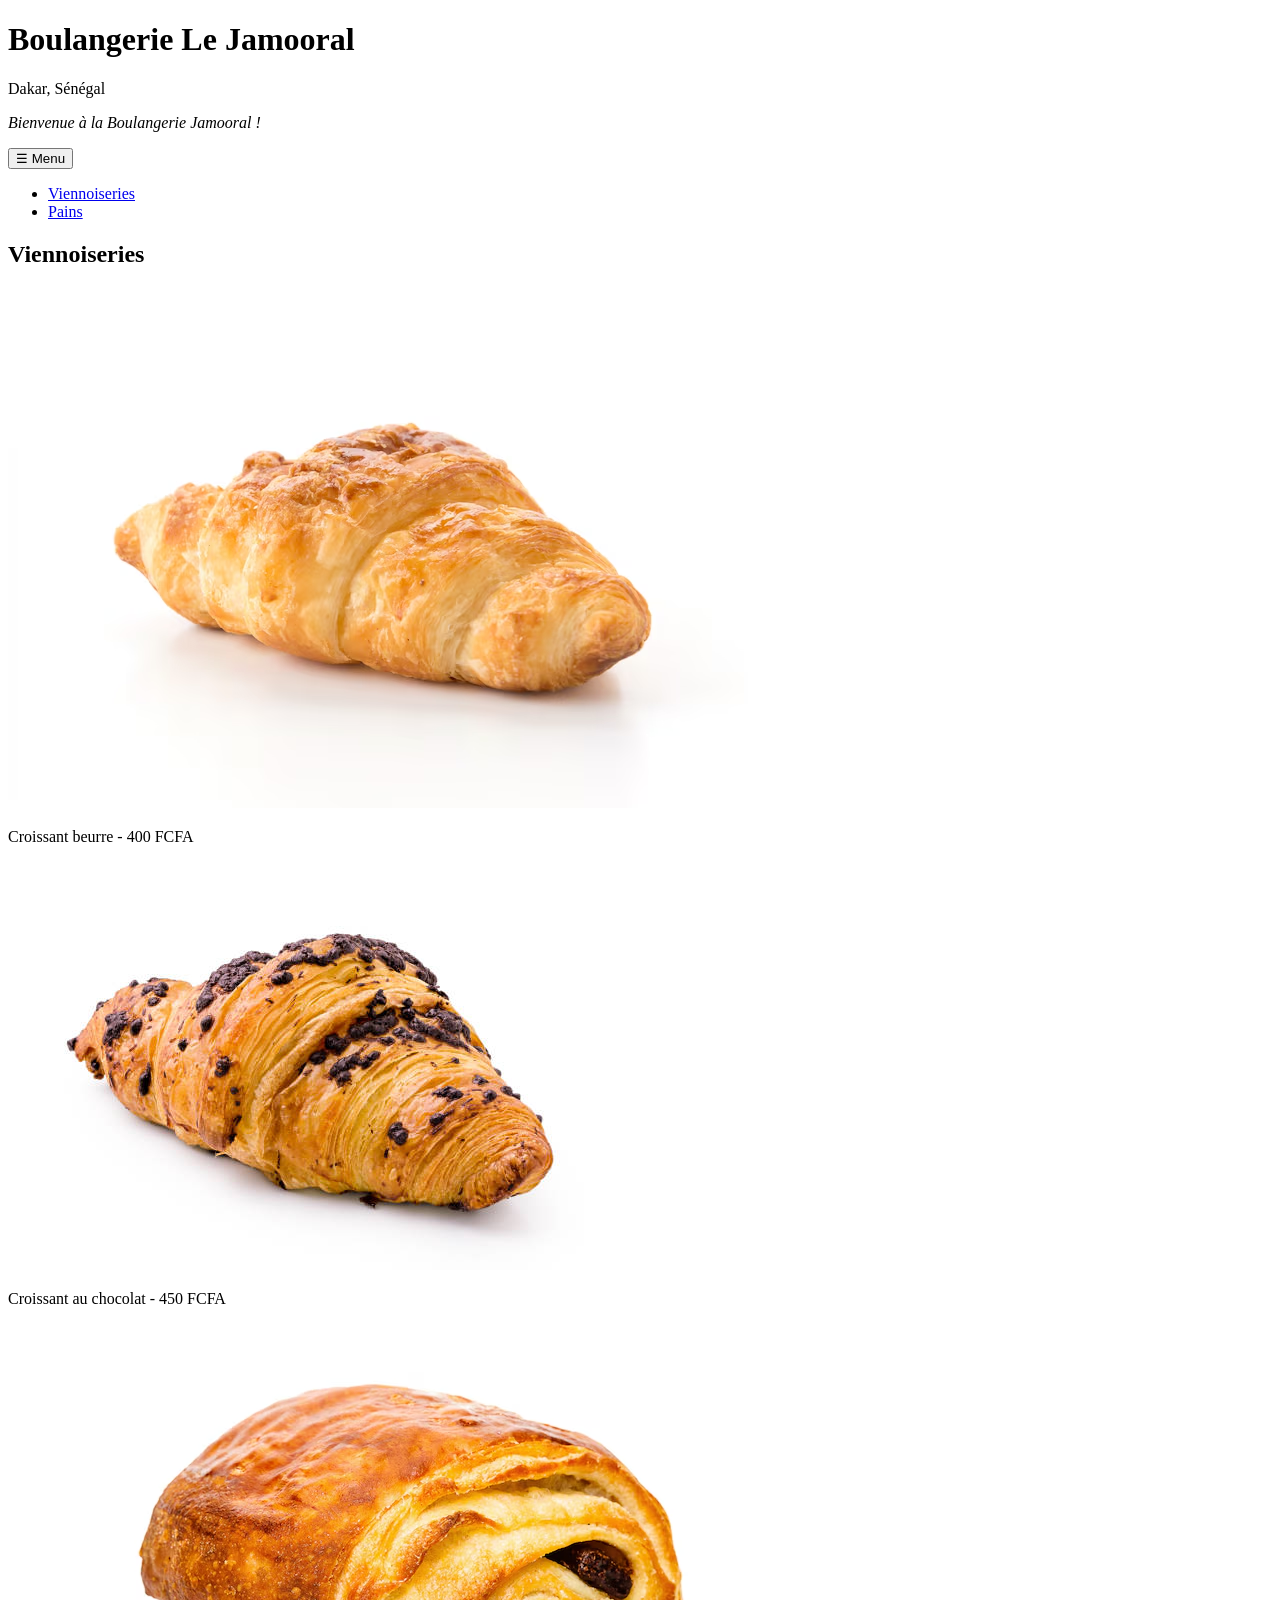
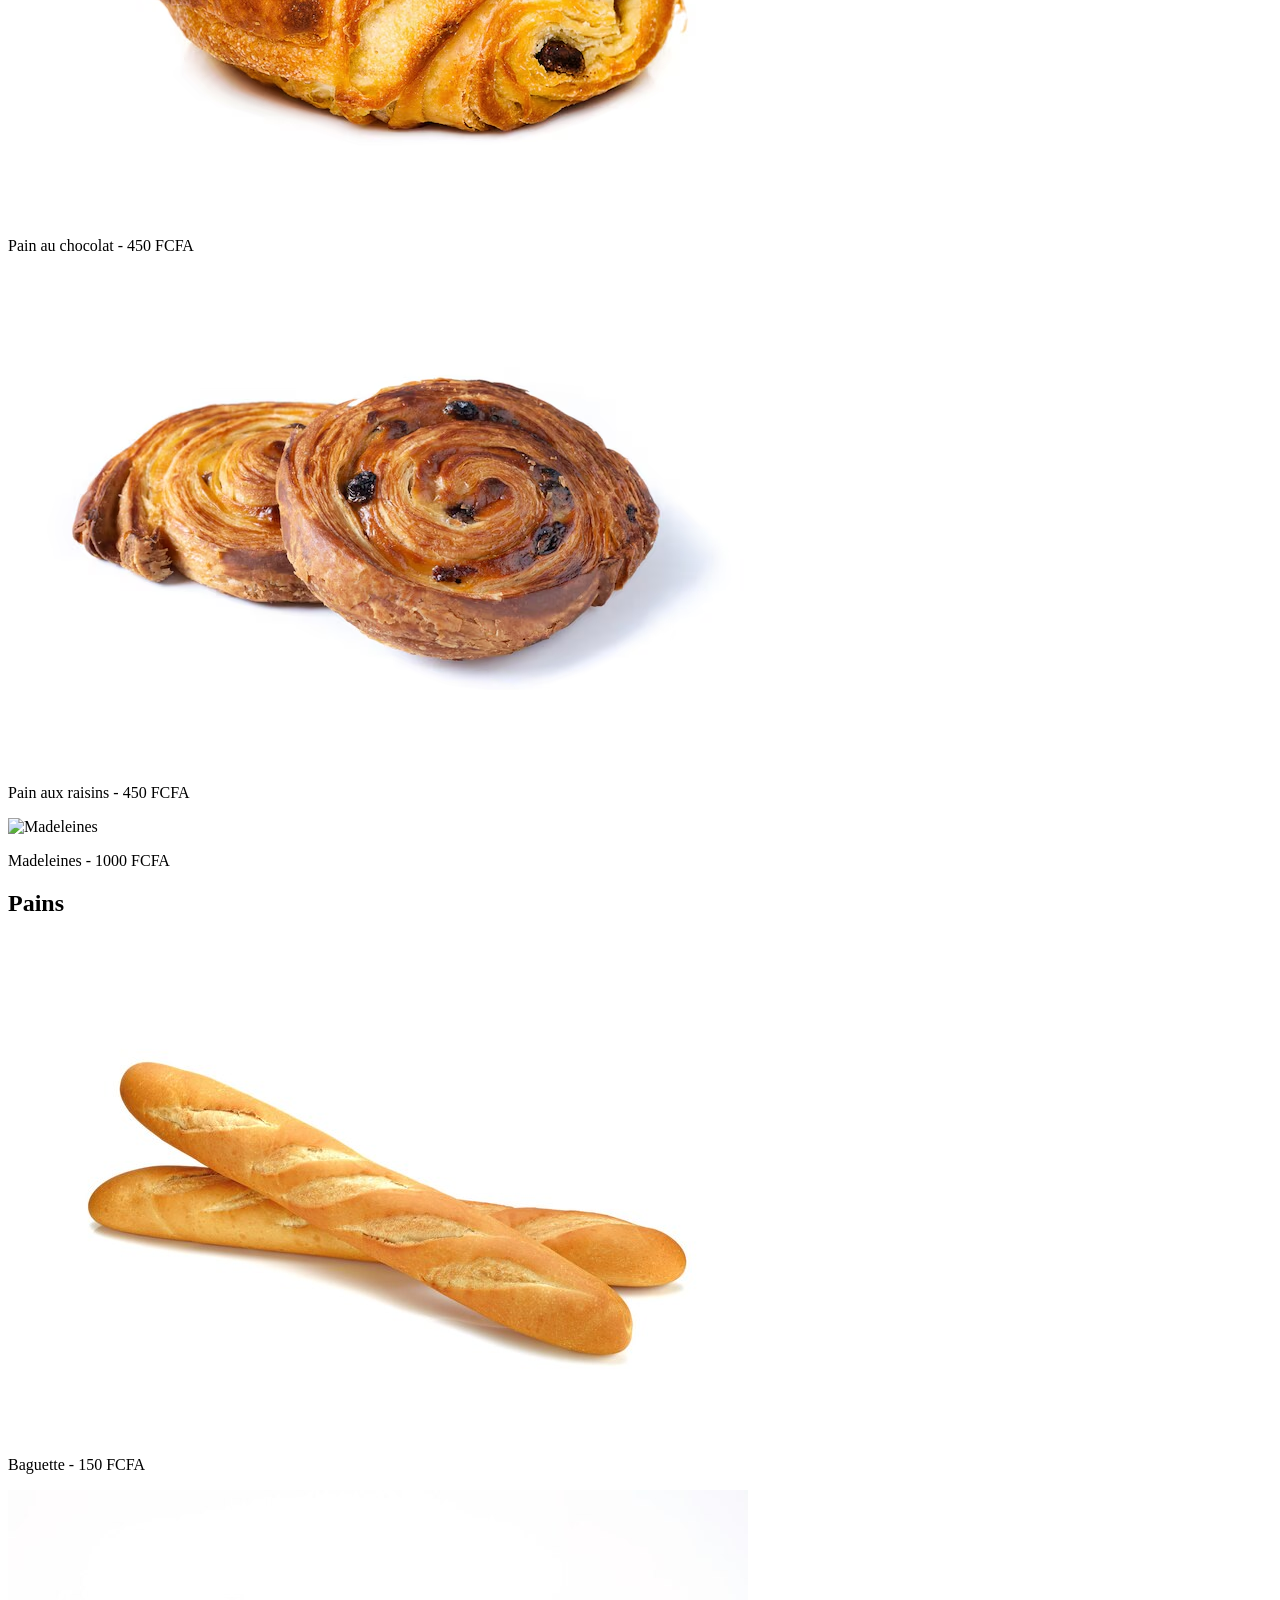
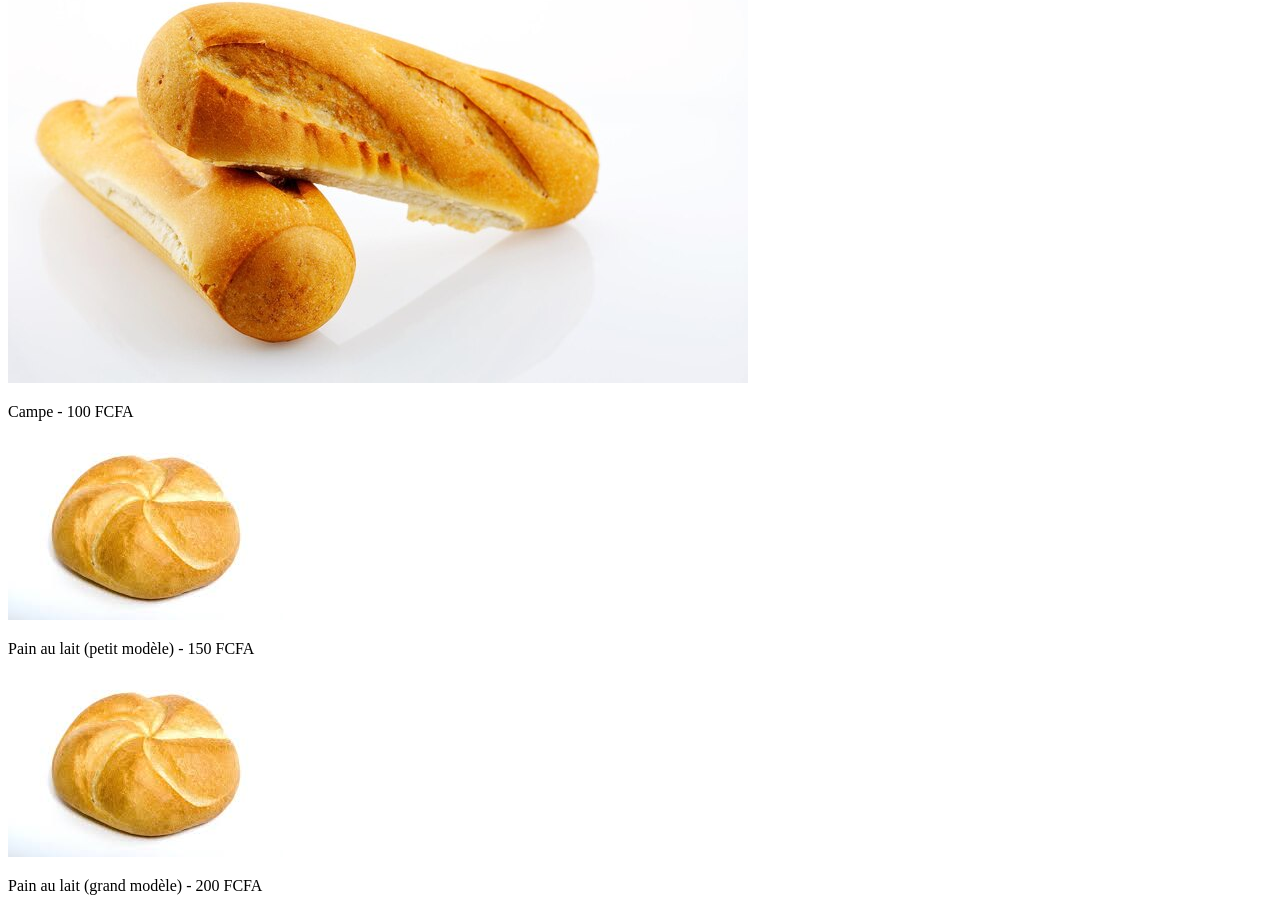
==== index.html @ 0645e74a "Renommer Menu.html en index.html pour GitHub Pages" ====
<!DOCTYPE html>
<html lang="fr">
<head>
  <meta charset="UTF-8">
  <meta name="viewport" content="width=device-width, initial-scale=1.0">
  <title>Boulangerie Le Jamooral - Menu</title>
  <link rel="stylesheet" href="style.css">
</head>
<body>
  <header>
    <h1>Boulangerie Le Jamooral</h1>
    <p>Dakar, Sénégal</p>
  </header>

  <nav class="mobile-nav">
    <button id="menu-toggle">☰ Menu</button>
    <ul id="nav-menu" class="hidden">
      <li><a href="#viennoiseries">Viennoiseries</a></li>
      <li><a href="#pains">Pains</a></li>
    </ul>
  </nav>

  <main class="menu">
    <section id="viennoiseries">
      <h2>Viennoiseries</h2>
      <div class="item">
        <img src="images/croissant-au-beurre_1339-675.avif" alt="Croissant beurre">
        <p>Croissant beurre - 400 FCFA</p>
      </div>
      <div class="item">
        <img src="images/istockphoto-1162716595-612x612.jpg" alt="Croissant au chocolat">
        <p>Croissant au chocolat - 450 FCFA</p>
      </div>
      <div class="item">
        <img src="images/pain-au-chocolat-au-chocolat-isole-blanc_142459-134.avif" alt="Pain au chocolat">
        <p>Pain au chocolat - 450 FCFA</p>
      </div>
      <div class="item">
        <img src="images/boulettes-cannelle-cuites-au-four-isolees-fond-blanc_123827-31955.avif" alt="Pain aux raisins">
        <p>Pain aux raisins - 450 FCFA</p>
      </div>
      <div class="item">
        <img src="images/madeleine.jpg" alt="Madeleines">
        <p>Madeleines - 1000 FCFA</p>
      </div>
    </section>

    <section id="pains">
      <h2>Pains</h2>
      <div class="item">
        <img src="images/baguette-francaise-fond-blanc_147493-1388.jpg" alt="Baguette">
        <p>Baguette - 150 FCFA</p>
      </div>
      <div class="item">
        <img src="images/vue-rapprochee-du-pain-dans-assiette-fond-blanc_1048944-10640407.jpg" alt="Campe">
        <p>Campe - 100 FCFA</p>
      </div>
      <div class="item">
        <img src="images/téléchargement.jpeg" alt="Pain au lait petit modèle">
        <p>Pain au lait (petit modèle) - 150 FCFA</p>
      </div>
      <div class="item">
        <img src="images/téléchargement.jpeg" alt="Pain au lait grand modèle">
        <p>Pain au lait (grand modèle) - 200 FCFA</p>
      </div>
    </section>
  </main>
  <script src="Script.js"></script>
</body>
</html>
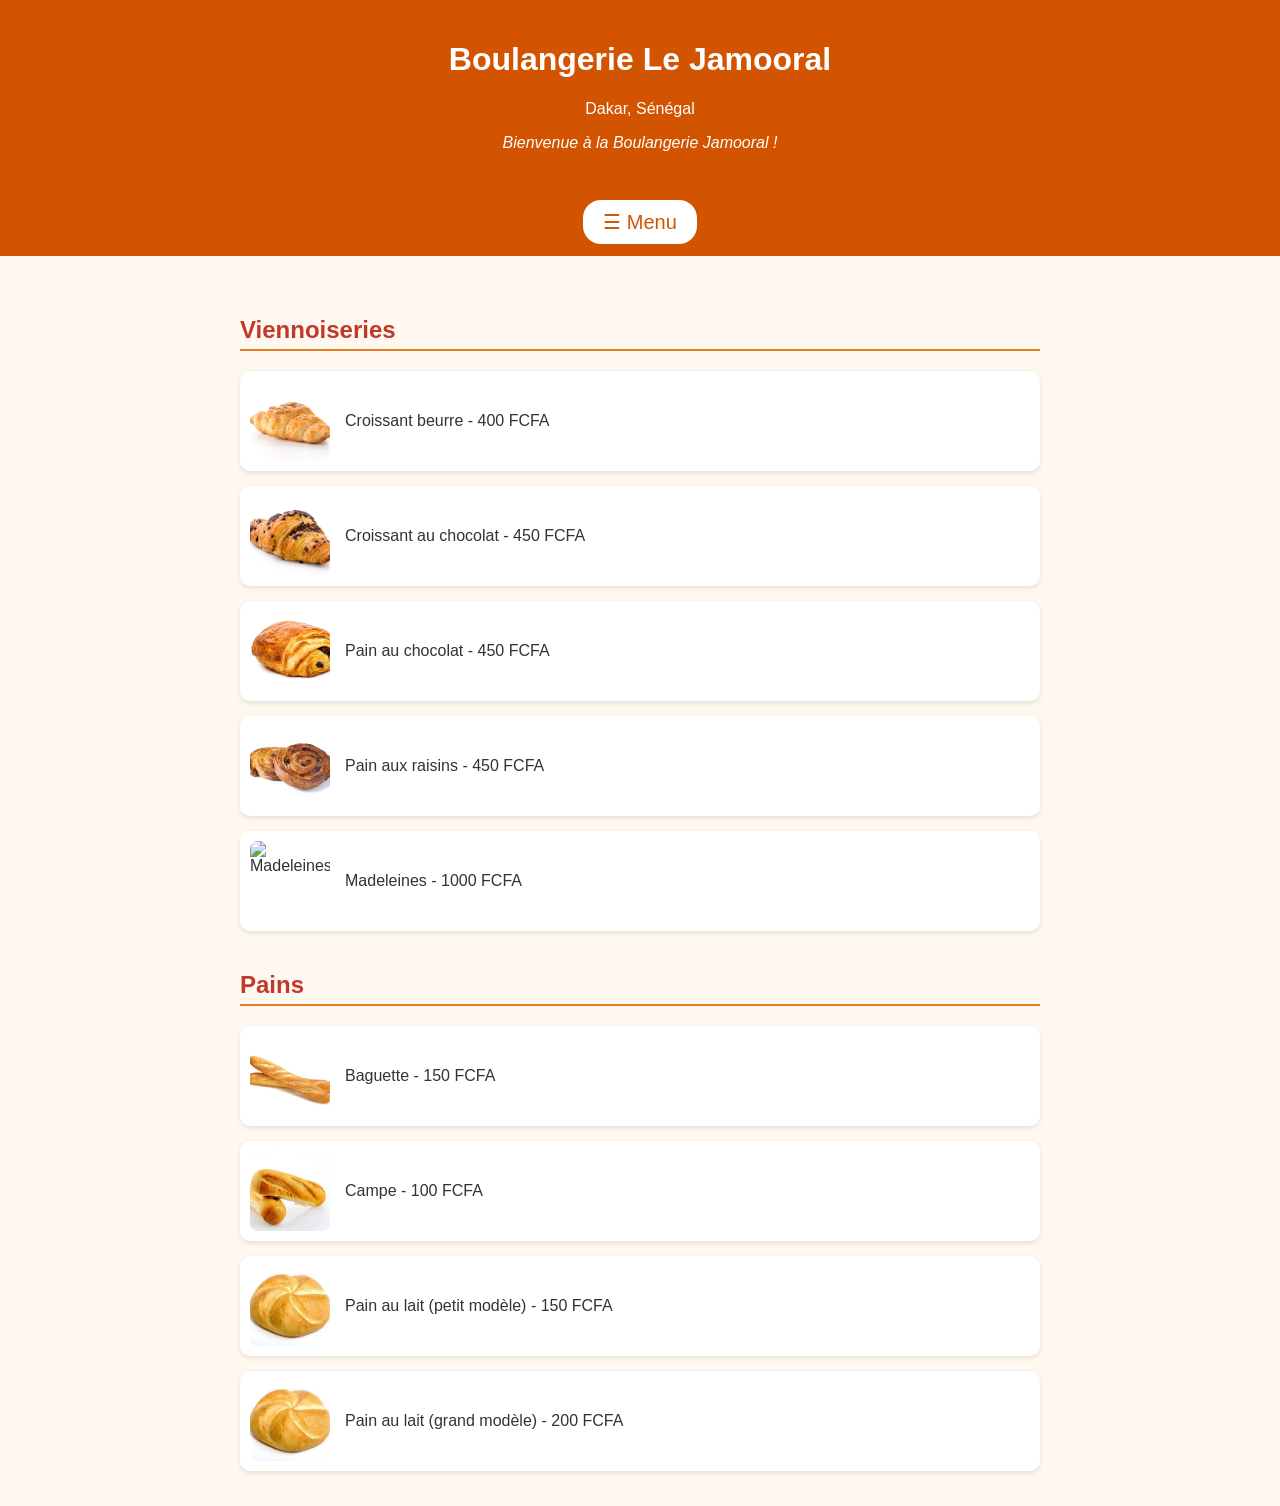
==== commit 2a798ff9: "Update index.html" ====
--- a/index.html
+++ b/index.html
@@ -4,7 +4,7 @@
   <meta charset="UTF-8">
   <meta name="viewport" content="width=device-width, initial-scale=1.0">
   <title>Boulangerie Le Jamooral - Menu</title>
-  <link rel="stylesheet" href="style.css">
+  <link rel="stylesheet" href="Style.css">
 </head>
 <body>
   <header>
--- a/Style.css
+++ b/Style.css
@@ -0,0 +1,142 @@
+body {
+    font-family: 'Segoe UI', sans-serif;
+    margin: 0;
+    background-color: #fff8f0;
+    color: #333;
+  }
+  
+  header {
+    background-color: #d35400;
+    color: white;
+    padding: 20px;
+    text-align: center;
+  }
+  
+  .mobile-nav {
+    background-color: #d35400;
+    text-align: center;
+    padding: 10px;
+  }
+  
+  #menu-toggle {
+    font-size: 20px;
+    background: white;
+    color: #d35400;
+    border: 2px solid #d35400;
+    padding: 10px 20px;
+    border-radius: 20px;
+    cursor: pointer;
+    transition: all 0.3s ease; /* Smooth transition for all properties */
+  }
+  
+  #menu-toggle.active {
+    background-color: #d35400;
+    color: white;
+    border-color: white; /* Change border color to white when active */
+  }
+  
+  #nav-menu {
+    list-style: none;
+    padding: 0;
+    margin: 10px 0 0;
+    display: none; /* Hide the menu initially */
+    opacity: 0;
+    transform: translateY(-20px);
+    transition: opacity 0.6s ease, transform 0.6s ease;
+  }
+  
+  #nav-menu.visible {
+    display: block;
+    opacity: 1;
+    transform: translateY(0);
+  }
+  
+  #nav-menu li {
+    margin: 10px 0;
+  }
+  
+  #nav-menu a {
+    text-decoration: none;
+    color: white;
+    font-weight: bold;
+  }
+  
+  
+  .item {
+    display: flex;
+    align-items: center;
+    margin: 15px 0;
+    background-color: #fff;
+    padding: 10px;
+    border-radius: 10px;
+    box-shadow: 0 2px 5px rgba(0,0,0,0.1);
+    opacity: 0;
+    transform: translateY(20px);
+    transition: opacity 0.6s ease, transform 0.6s ease;
+  }
+  
+  .item.visible {
+    opacity: 1;
+    transform: translateY(0);
+  }
+  
+  
+  .hidden {
+    display: none;
+  }
+  
+  .menu {
+    padding: 20px;
+    max-width: 800px;
+    margin: auto;
+  }
+  
+  h2 {
+    color: #c0392b;
+    border-bottom: 2px solid #e67e22;
+    padding-bottom: 5px;
+    margin-top: 40px;
+  }
+  
+  .item {
+    display: flex;
+    align-items: center;
+    margin: 15px 0;
+    background-color: #fff;
+    padding: 10px;
+    border-radius: 10px;
+    box-shadow: 0 2px 5px rgba(0,0,0,0.1);
+    opacity: 0;
+    transform: translateY(20px);
+    transition: opacity 0.6s ease, transform 0.6s ease;
+  }
+  
+  .item.visible {
+    opacity: 1;
+    transform: translateY(0);
+  }
+  
+  .item img {
+    width: 80px;
+    height: 80px;
+    object-fit: cover;
+    margin-right: 15px;
+    border-radius: 8px;
+  }
+  
+  .item p {
+    margin: 0;
+    font-size: 16px;
+  }
+  
+  @media (max-width: 600px) {
+    .item {
+      flex-direction: column;
+      text-align: center;
+    }
+  
+    .item img {
+      margin: 0 0 10px 0;
+    }
+  }
+  
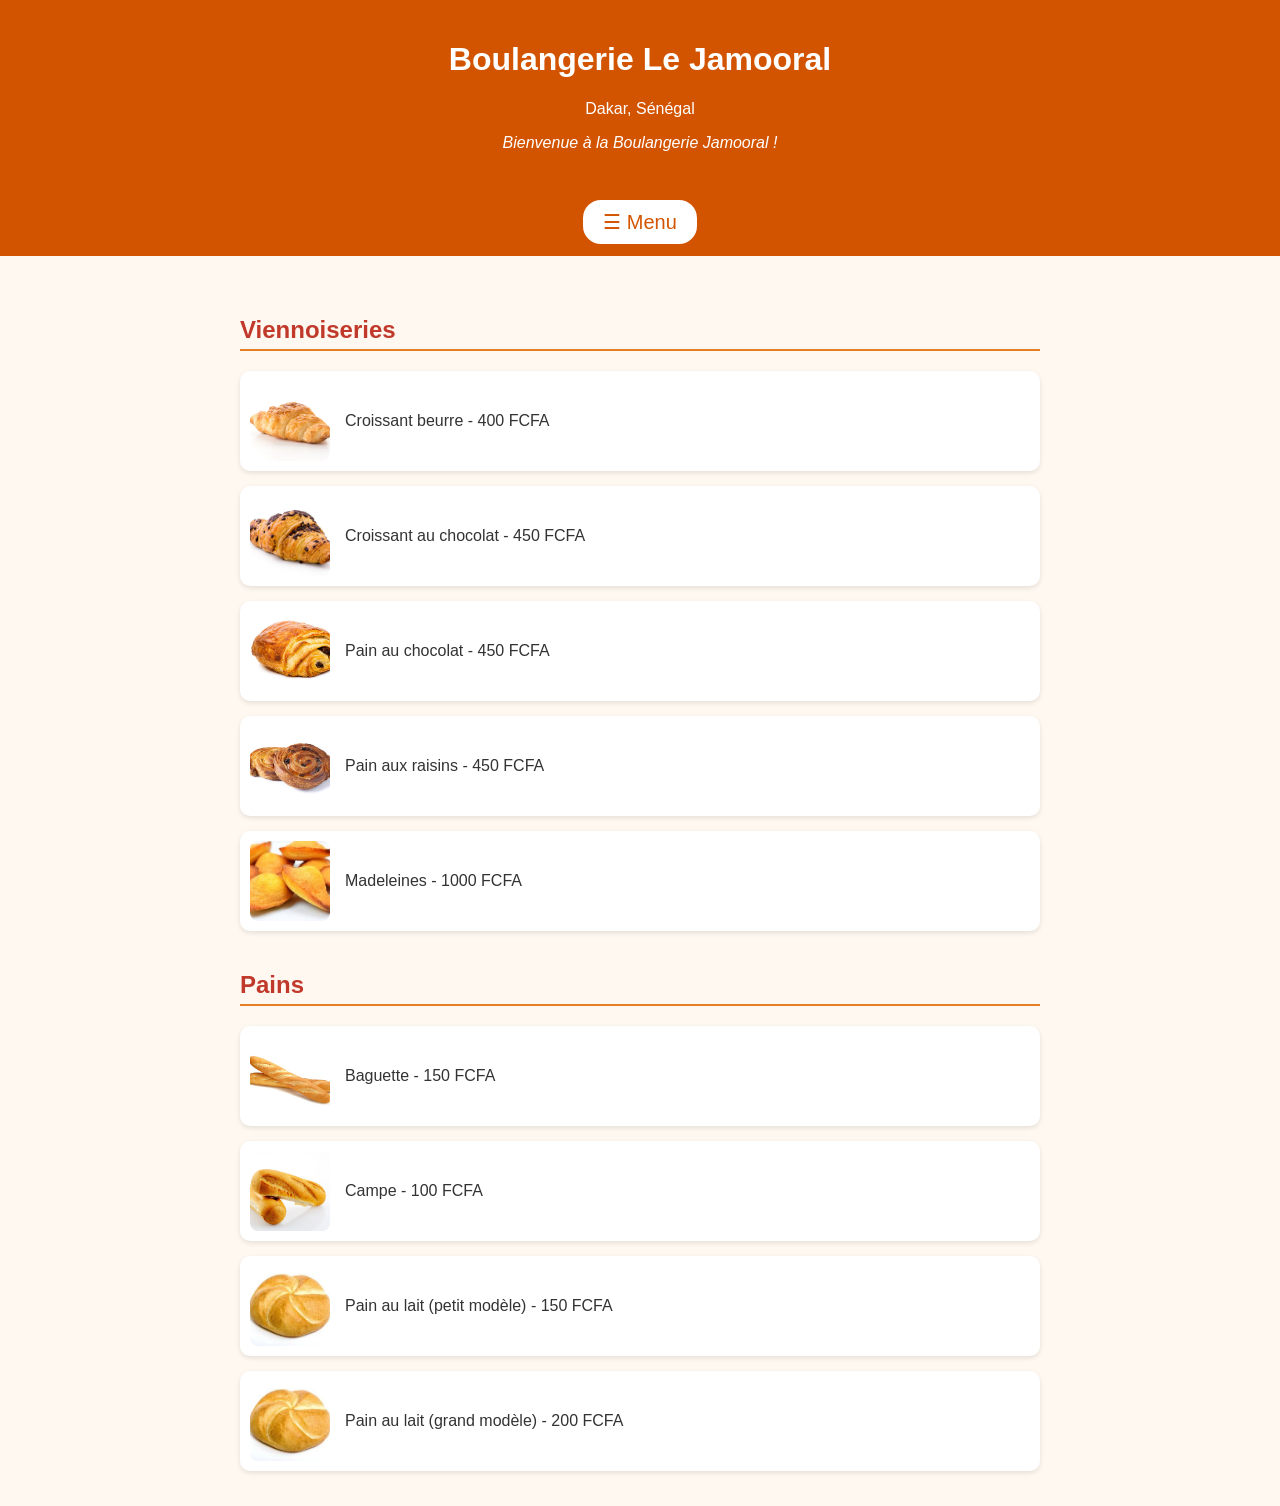
==== commit 5234fb00: "Update N°2 index.html" ====
--- a/index.html
+++ b/index.html
@@ -40,7 +40,7 @@
         <p>Pain aux raisins - 450 FCFA</p>
       </div>
       <div class="item">
-        <img src="images/madeleine.jpg" alt="Madeleines">
+        <img src="images/téléchargement 2.jpeg" alt="Madeleines">
         <p>Madeleines - 1000 FCFA</p>
       </div>
     </section>
